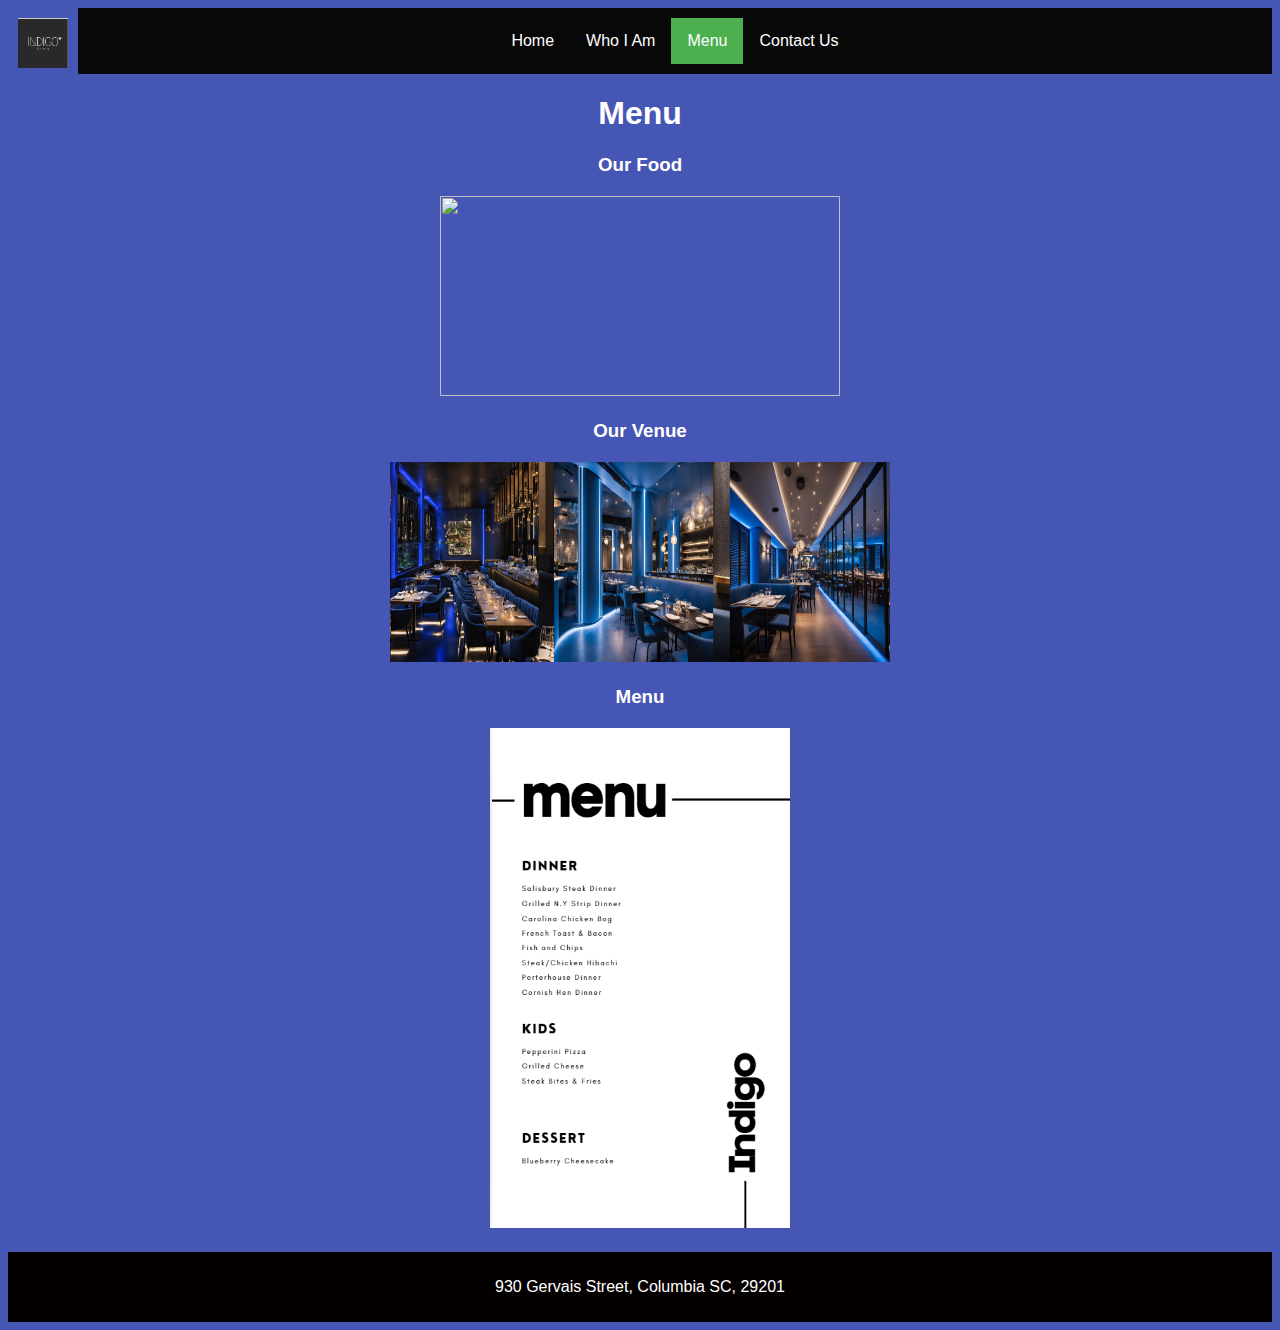
==== menu.html @ 5dbd5116 "Add files via upload" ====
<!DOCTYPE html>
<html lang=“en”>
<body>
<img src="Indigo.png" width="50" height="50" float: left; class="logo">
<head>
<link rel="stylesheet" href="mystyle.css">
<meta charset="utf-8">
<meta name="viewport" content="width=device-width, initial-scale=5.0">
<meta name="author" content="Darrell Davis">
<meta name="keywords" content="Indigo, food, restaurant">
  <nav class="topnav">
    <a href="index.html">Home</a>
    <a href="whoiam.html">Who I Am</a>
    <a class="active" href="menu.html">Menu</a>
    <a href="contactus.html">Contact Us</a>
  </nav>
<!-- Google tag (gtag.js) -->
<script async src="https://www.googletagmanager.com/gtag/js?id=G-N22ZWNHETR"></script>
<script>
  window.dataLayer = window.dataLayer || [];
  function gtag(){dataLayer.push(arguments);}
  gtag('js', new Date());

  gtag('config', 'G-N22ZWNHETR');
</script>
<h1>Menu</h1>
<h3>Our Food</h3>
</head>
<main>
<img src="menu.png" alt="" width="400" height="200">
</main>
<h3>Our Venue</h3>
<main>
<img src="venue.png" alt="" width="500" height="200">
 </main>
 <h3>Menu</h3>
<main>
<img src="realmenu.png" alt="" width="300" height="500">
 </main>
</body>
<footer> <p>930 Gervais Street, Columbia SC, 29201
</p> 
</footer>
</html>
---- mystyle.css ----
body {
            font-family: Megrim, sans-serif;
            text-align: center;
            background-color: rgb(70, 86, 180); /* Sets background to shade of Indigo */
            color: white;
        }
        .logo {
            width: 50px;
            height: 50px;
            float: left; /* position of logo */
            margin: 10px;
        }
        .topnav {
            display: flex;
            justify-content: center;
            background-color: #080808; /* Navigation background color */
            padding: 10px 0;
        }
        .topnav a {
            display: block; /*I used https://www.w3schools.com/howto/howto_js_topnav.asp to help me properly implement my navigation */
            color: white; /* Font color for nav text*/
            text-align: center;
            padding: 14px 16px;
            text-decoration: none;
        }
        .topnav a.active {
            background-color: #4CAF50; /* Sets active hightlight cover */
        }
        main {
            max-width: 800px; 
            margin: 20px auto;
            text-align: center; /* Used to keep the text centered */
        }
        .content-wrapper {
            display: flex; /* To make flex image and content side by side */
            justify-content: center; /* This is to center content in the container */
            align-items: center; /* This is to align*/
        }
        .content-wrapper p {
            margin: 20px;
            line-height: 1.6;
            text-align: left; /* This is to read from left to right */
        }
        footer {
            text-align: center;
            padding: 10px;
            background-color: #050000; /* This sets footer color to black */
        }
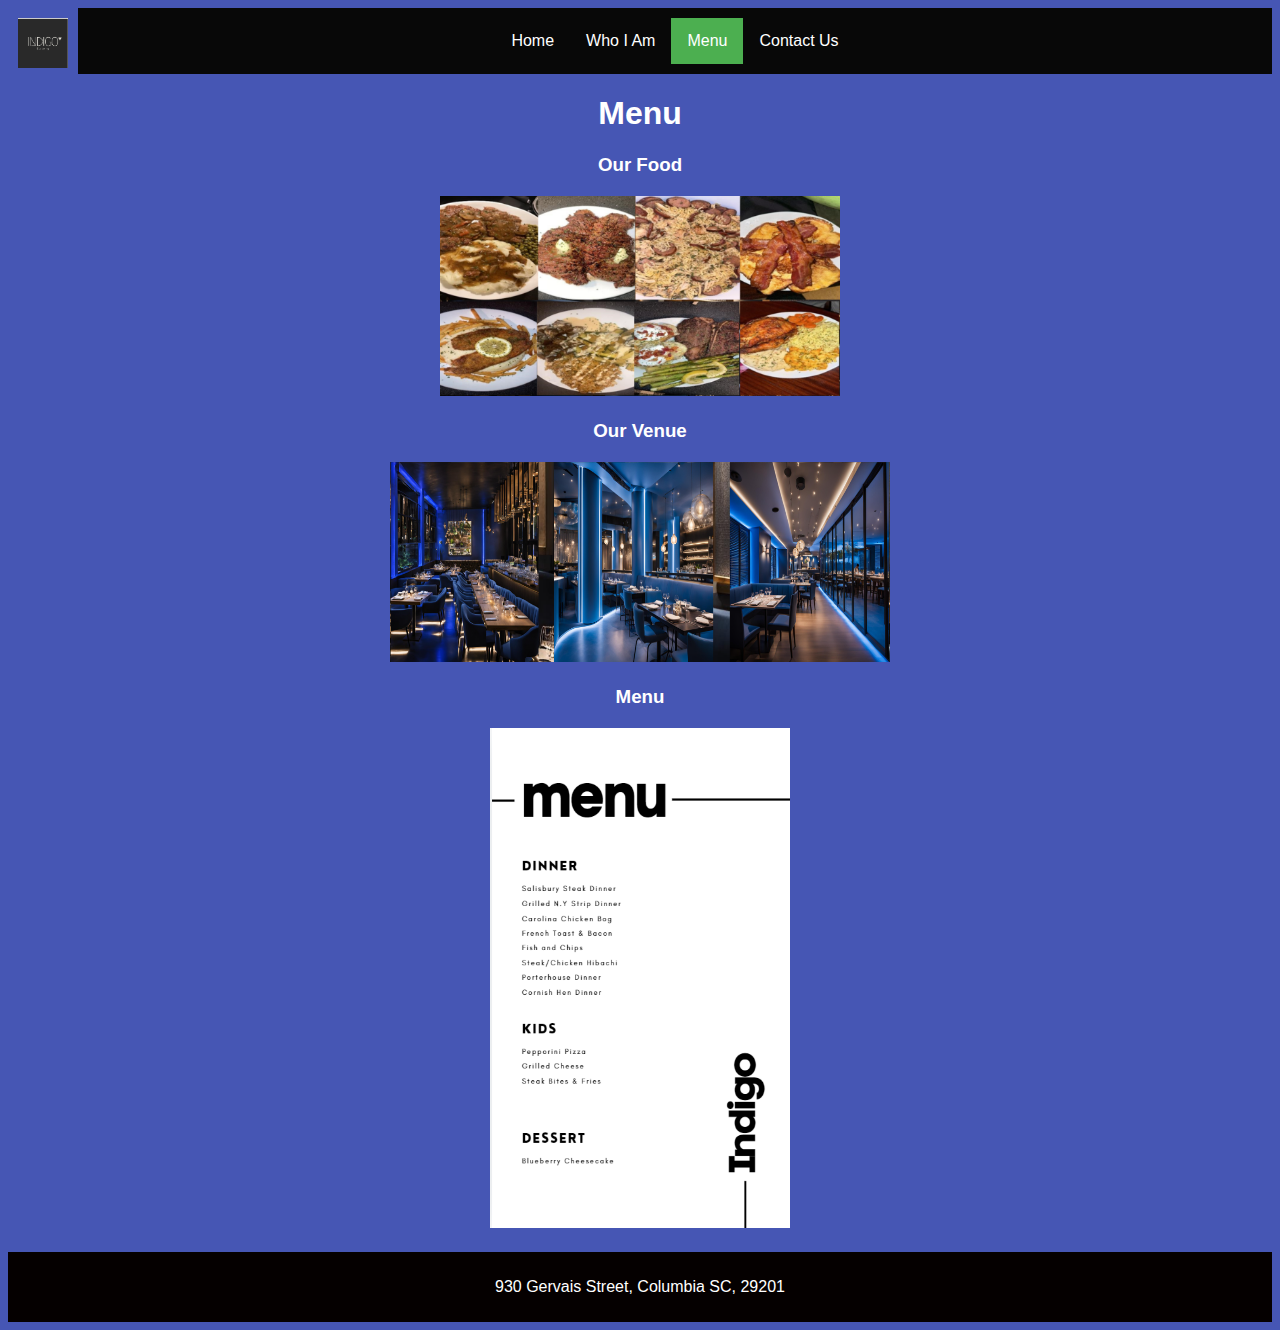
==== commit 2d0674ba: "menu.html" ====
--- a/menu.html
+++ b/menu.html
@@ -27,7 +27,7 @@
 <h3>Our Food</h3>
 </head>
 <main>
-<img src="menu.png" alt="" width="400" height="200">
+<img src="Menu.png" alt="" width="400" height="200">
 </main>
 <h3>Our Venue</h3>
 <main>
@@ -41,4 +41,4 @@
 <footer> <p>930 Gervais Street, Columbia SC, 29201
 </p> 
 </footer>
-</html>+</html>
